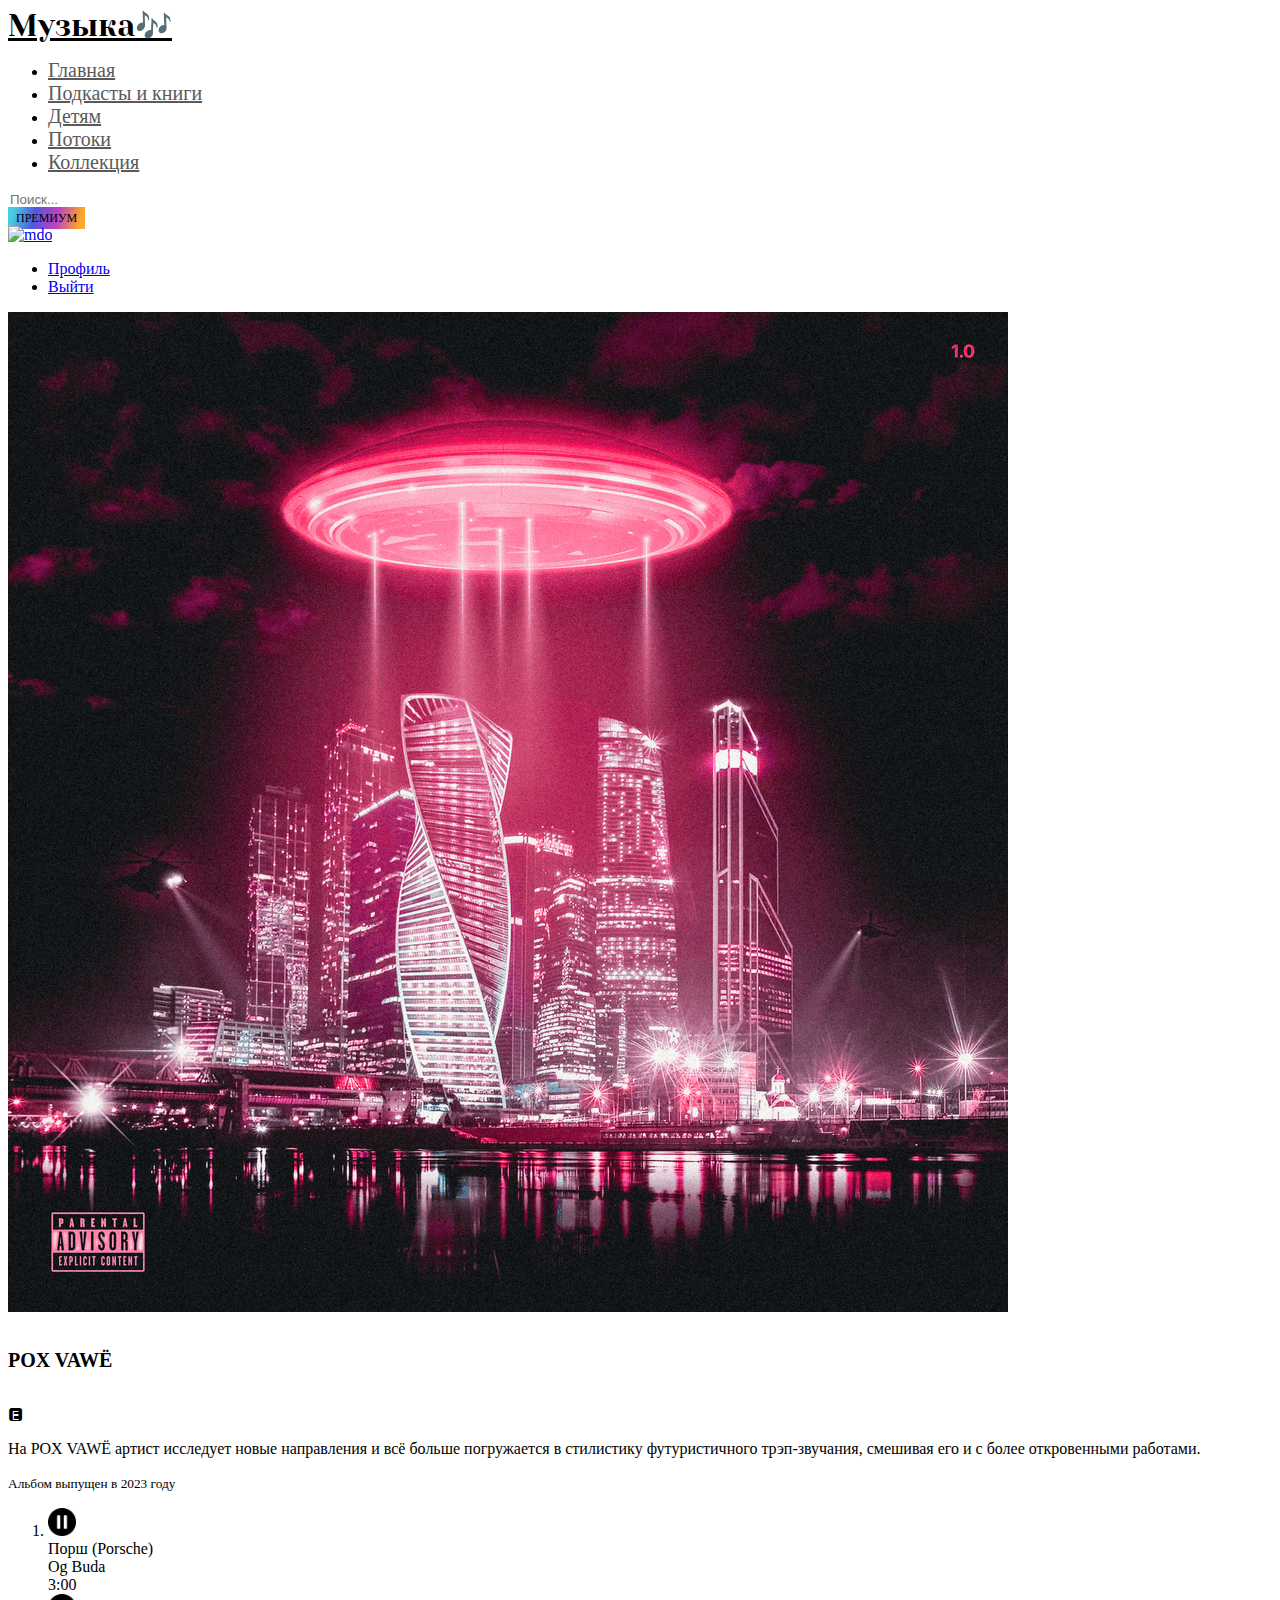
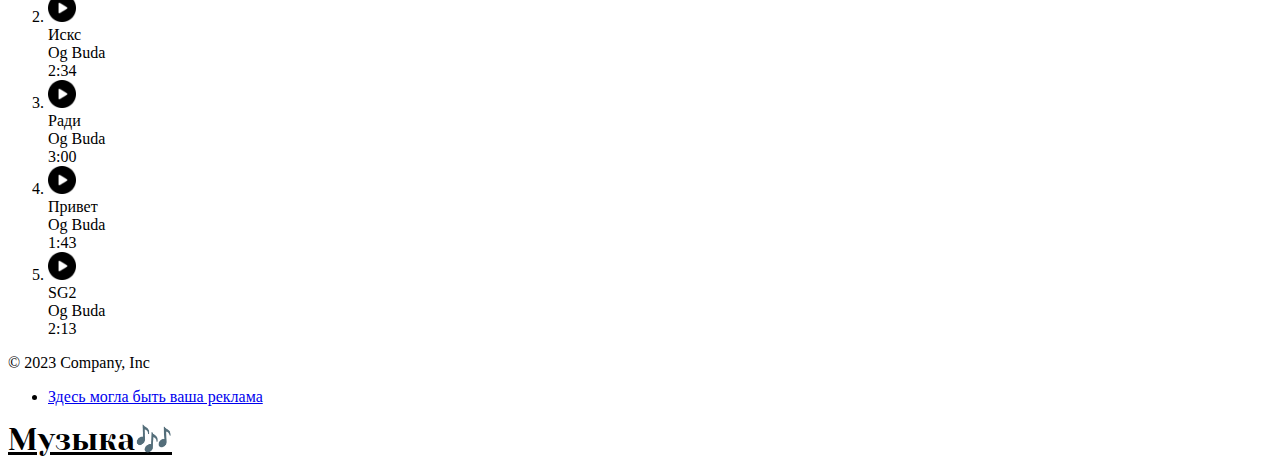
==== album.html @ f84b35a3 "Add files via upload" ====
<!DOCTYPE html>
<html lang="en">
  <head>
    <meta charset="UTF-8" />
    <meta name="viewport" content="width=device-width, initial-scale=1.0" />
    <title>Главная</title>

    <link
      href="https://cdn.jsdelivr.net/npm/bootstrap@5.3.2/dist/css/bootstrap.min.css"
      rel="stylesheet"
      integrity="sha384-T3c6CoIi6uLrA9TneNEoa7RxnatzjcDSCmG1MXxSR1GAsXEV/Dwwykc2MPK8M2HN"
      crossorigin="anonymous"
    />
    <link rel="stylesheet" href="css/album.css" />
    <link rel="preconnect" href="https://fonts.googleapis.com" />
    <link rel="preconnect" href="https://fonts.gstatic.com" crossorigin />
    <link
      href="https://fonts.googleapis.com/css2?family=Yeseva+One&display=swap"
      rel="stylesheet"
    />
    <link rel="stylesheet" href="css/header.css" />
    <script src="js/album.js" defer></script>
  </head>
  <body>
    <header class="p-3 mb-3 border-bottom container border-dark">
      <div class="container">
        <div
          class="d-flex flex-wrap align-items-center justify-content-center justify-content-lg-start"
        >
          <a
            href="index.html"
            class="logo-text me-4 d-flex align-items-center mb-2 mb-lg-0 text-decoration-none"
          >
            Музыка🎶
          </a>

          <ul
            class="nav col-12 col-lg-auto mb-2 justify-content-center mb-md-0"
          >
            <li><a href="#" class="nav-link px-3">Главная</a></li>
            <li><a href="#" class="nav-link px-3">Подкасты и книги</a></li>
            <li><a href="#" class="nav-link px-3">Детям</a></li>
            <li><a href="#" class="nav-link px-3">Потоки</a></li>
            <li><a href="#" class="nav-link px-3">Коллекция</a></li>
          </ul>

          <form
            class="col-12 col-lg-auto mb-3 mb-lg-0 me-lg-auto ms-4"
            role="search"
          >
            <input
              type="search"
              class="form-control"
              placeholder="Поиск..."
              aria-label="Search"
            />
          </form>

          <span class="badge-plus badge rounded-pill bg-secondary me-4"
            >ПРЕМИУМ</span
          >

          <div class="dropdown text-end">
            <a
              href="#"
              class="d-block link-dark text-decoration-none"
              data-bs-toggle="dropdown"
              aria-expanded="false"
            >
              <img
                src="https://github.com/mdo.png"
                alt="mdo"
                width="48"
                height="48"
                class="rounded-circle"
              />
            </a>
            <ul class="dropdown-menu text-small">
              <li><a class="dropdown-item" href="#">Профиль</a></li>
              <li><a class="dropdown-item" href="#">Выйти</a></li>
            </ul>
          </div>
        </div>
      </div>
    </header>

    <main class="container">
        <div class="row mt-4">
            <div class="col-6 p-3">
                <div class="card">
                    <div class="row">
                        <div class="col-4">
                                <img src="assets/1.png" alt="" class="img-fluid rounded-start">
                        </div>
                        <div class="col-8">
                            <div class="card-body">
                              <div class="d-flex justify-content-between">
                                <h5 class="card-title">
                                  POX VAWË
                                </h5>
                                <span class="e-mark">🅴</span>
                              </div>
                              <p class="card-text mb-2">
                                На POX VAWË артист исследует новые направления и всё больше погружается в стилистику футуристичного трэп-звучания, смешивая его и с более откровенными работами.
                              </p>
                              <p class="card-text">
                                <small class="text-muted">Альбом выпущен в 2023 году</small>
                              </p>
                            </div>
                        </div>
                    </div>
                </div>
            </div>
            <div class="col-6 p-3">
              <ol class="list-group">
                <li class="list-group-item d-flex align-items-center">
                  <img src="assets/pause.png" alt="" class="me-3 img-play" height="28px">
                  <div>
                    <div class="">Порш (Porsche)</div>
                    <div class="text-secondary">Og Buda</div>
                  </div>
                  <div class="ms-auto">
                    3:00
                  </div>
                </li>
                <li class="list-group-item d-flex align-items-center">
                  <img src="assets/play.png" alt="" class="me-3 img-play" height="28px">
                  <div>
                    <div class="">Искс</div>
                    <div class="text-secondary">Og Buda</div>
                  </div>
                  <div class="ms-auto">
                    2:34
                  </div>
                </li>
                <li class="list-group-item d-flex align-items-center">
                  <img src="assets/play.png" alt="" class="me-3 img-play" height="28px">
                  <div>
                    <div class="">Ради</div>
                    <div class="text-secondary">Og Buda</div>
                  </div>
                  <div class="ms-auto">
                    3:00
                  </div>
                </li>
                <li class="list-group-item d-flex align-items-center">
                  <img src="assets/play.png" alt="" class="me-3 img-play" height="28px">
                  <div>
                    <div class="">Привет</div>
                    <div class="text-secondary">Og Buda</div>
                  </div>
                  <div class="ms-auto">
                    1:43
                  </div>
                </li>
                <li class="list-group-item d-flex align-items-center">
                  <img src="assets/play.png" alt="" class="me-3 img-play" height="28px">
                  <div>
                    <div class="">SG2</div>
                    <div class="text-secondary">Og Buda</div>
                  </div>
                  <div class="ms-auto">
                    2:13
                  </div>
                </li>
              </ol>
            </div>
        </div>
    </main>

    <footer
      class="container border-dark d-flex flex-wrap justify-content-between align-items-center py-3 my-4 border-top"
    >
      <p class="col-md-4 mb-0 text-muted">© 2023 Company, Inc</p>

      <ul class="nav col-md-4 justify-content-center">
        <li class="nav-item">
          <a href="#" class="nav-link px-2 text-muted"
            >Здесь могла быть ваша реклама</a
          >
        </li>
      </ul>
      <a
        href="index.html"
        class="logo-text col-md-4 d-flex align-items-center justify-content-end mb-3 mb-md-0 me-md-auto link-dark text-decoration-none"
      >
        Музыка🎶
      </a>
    </footer>

    <script
      src="https://cdn.jsdelivr.net/npm/bootstrap@5.3.2/dist/js/bootstrap.bundle.min.js"
      integrity="sha384-C6RzsynM9kWDrMNeT87bh95OGNyZPhcTNXj1NW7RuBCsyN/o0jlpcV8Qyq46cDfL"
      crossorigin="anonymous"
    ></script>
  </body>
</html>
---- css/album.css ----
.card-title {
    font-size: 20px;
    font-weight: 600;
}
.card-text {
    font-size: 16px;
    font-weight: 500;
}
.list-group-item:hover {
    z-index: 1;
    outline: 3px solid rgb(192, 0, 199);
}
---- css/header.css ----
input[type="search"] {
    border: none;
}
.e-mark {
    cursor: default;
}
.logo-text {
    font-size: 30px;
    font-weight: normal;
    font-family: 'Yeseva One', serif;
    color: black;
}
header, footer {
    padding: 0;
}
header .nav-link {
    font-size: 20px;
    font-weight: 500;
    color: rgb(90, 90, 90);
    transition: 300ms;
    border-bottom: 4px solid transparent;
}
header .nav-link:hover {
    font-size: 20px;
    color: black;
    transition: 300ms;
    border-bottom: 4px solid rgb(118, 0, 122);
}
header .nav-link:active, .nav-link:focus {
    font-size: 20px;
    color: rgb(118, 0, 122);
    font-weight: 600;
    transition: 300ms;
}
.badge-plus {
    font-size: 12px;
    padding: 4px 8px;
    background: linear-gradient(101.67deg, #48cce0 7.24%,#505add 34.12%,#be40c0 62.93%,#fba82b 92.22%);
}
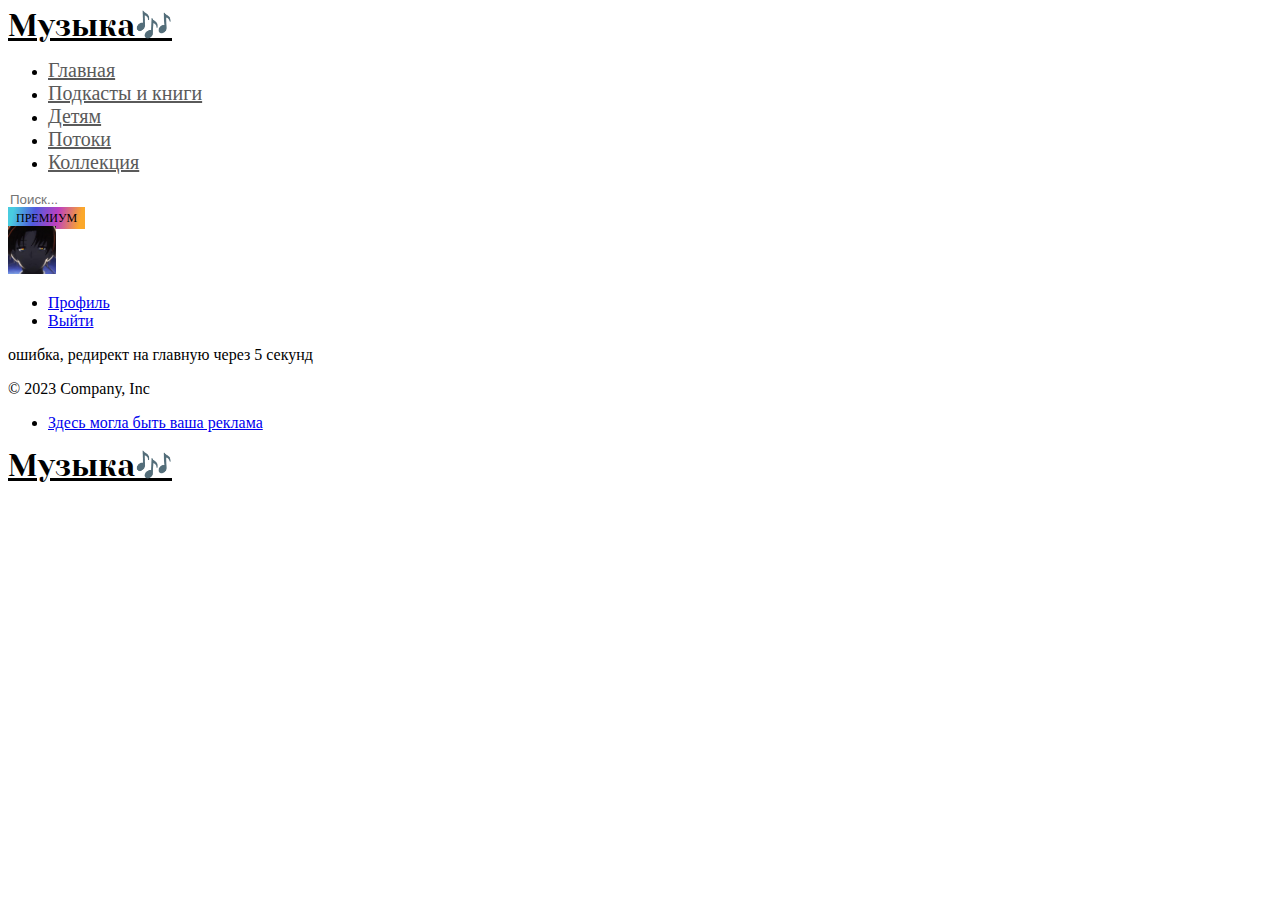
==== commit 0862b956: "Add files via upload" ====
--- a/album.html
+++ b/album.html
@@ -19,6 +19,7 @@
       rel="stylesheet"
     />
     <link rel="stylesheet" href="css/header.css" />
+    <script src="js/data.js" defer></script>
     <script src="js/album.js" defer></script>
   </head>
   <body>
@@ -29,7 +30,7 @@
         >
           <a
             href="index.html"
-            class="logo-text me-4 d-flex align-items-center mb-2 mb-lg-0 text-decoration-none"
+            class="logo-text me-lg-4 d-flex align-items-center mb-2 mb-lg-0 text-decoration-none"
           >
             Музыка🎶
           </a>
@@ -45,7 +46,7 @@
           </ul>
 
           <form
-            class="col-12 col-lg-auto mb-3 mb-lg-0 me-lg-auto ms-4"
+            class="col-12 col-lg-auto mb-3 mb-lg-0 me-xl-auto me-md-0 ms-4 border-bottom"
             role="search"
           >
             <input
@@ -55,125 +56,55 @@
               aria-label="Search"
             />
           </form>
+          <div class="d-flex justify-content-end align-items-center ms-md-auto">
+            <span class="badge-plus badge rounded-pill bg-secondary me-4"
+              >ПРЕМИУМ</span
+            >
 
-          <span class="badge-plus badge rounded-pill bg-secondary me-4"
-            >ПРЕМИУМ</span
-          >
-
-          <div class="dropdown text-end">
-            <a
-              href="#"
-              class="d-block link-dark text-decoration-none"
-              data-bs-toggle="dropdown"
-              aria-expanded="false"
-            >
-              <img
-                src="https://github.com/mdo.png"
-                alt="mdo"
-                width="48"
-                height="48"
-                class="rounded-circle"
-              />
-            </a>
-            <ul class="dropdown-menu text-small">
-              <li><a class="dropdown-item" href="#">Профиль</a></li>
-              <li><a class="dropdown-item" href="#">Выйти</a></li>
-            </ul>
+            <div class="dropdown text-end">
+              <a
+                href="#"
+                class="d-block link-dark text-decoration-none"
+                data-bs-toggle="dropdown"
+                aria-expanded="false"
+              >
+                <img
+                  src="assets/logo.jpg"
+                  alt="mdo"
+                  width="48"
+                  height="48"
+                  class="rounded-circle"
+                />
+              </a>
+              <ul class="dropdown-menu text-small">
+                <li><a class="dropdown-item" href="#">Профиль</a></li>
+                <li><a class="dropdown-item" href="#">Выйти</a></li>
+              </ul>
+            </div>
           </div>
         </div>
       </div>
     </header>
 
     <main class="container">
-        <div class="row mt-4">
-            <div class="col-6 p-3">
-                <div class="card">
-                    <div class="row">
-                        <div class="col-4">
-                                <img src="assets/1.png" alt="" class="img-fluid rounded-start">
-                        </div>
-                        <div class="col-8">
-                            <div class="card-body">
-                              <div class="d-flex justify-content-between">
-                                <h5 class="card-title">
-                                  POX VAWË
-                                </h5>
-                                <span class="e-mark">🅴</span>
-                              </div>
-                              <p class="card-text mb-2">
-                                На POX VAWË артист исследует новые направления и всё больше погружается в стилистику футуристичного трэп-звучания, смешивая его и с более откровенными работами.
-                              </p>
-                              <p class="card-text">
-                                <small class="text-muted">Альбом выпущен в 2023 году</small>
-                              </p>
-                            </div>
-                        </div>
-                    </div>
-                </div>
-            </div>
-            <div class="col-6 p-3">
-              <ol class="list-group">
-                <li class="list-group-item d-flex align-items-center">
-                  <img src="assets/pause.png" alt="" class="me-3 img-play" height="28px">
-                  <div>
-                    <div class="">Порш (Porsche)</div>
-                    <div class="text-secondary">Og Buda</div>
-                  </div>
-                  <div class="ms-auto">
-                    3:00
-                  </div>
-                </li>
-                <li class="list-group-item d-flex align-items-center">
-                  <img src="assets/play.png" alt="" class="me-3 img-play" height="28px">
-                  <div>
-                    <div class="">Искс</div>
-                    <div class="text-secondary">Og Buda</div>
-                  </div>
-                  <div class="ms-auto">
-                    2:34
-                  </div>
-                </li>
-                <li class="list-group-item d-flex align-items-center">
-                  <img src="assets/play.png" alt="" class="me-3 img-play" height="28px">
-                  <div>
-                    <div class="">Ради</div>
-                    <div class="text-secondary">Og Buda</div>
-                  </div>
-                  <div class="ms-auto">
-                    3:00
-                  </div>
-                </li>
-                <li class="list-group-item d-flex align-items-center">
-                  <img src="assets/play.png" alt="" class="me-3 img-play" height="28px">
-                  <div>
-                    <div class="">Привет</div>
-                    <div class="text-secondary">Og Buda</div>
-                  </div>
-                  <div class="ms-auto">
-                    1:43
-                  </div>
-                </li>
-                <li class="list-group-item d-flex align-items-center">
-                  <img src="assets/play.png" alt="" class="me-3 img-play" height="28px">
-                  <div>
-                    <div class="">SG2</div>
-                    <div class="text-secondary">Og Buda</div>
-                  </div>
-                  <div class="ms-auto">
-                    2:13
-                  </div>
-                </li>
-              </ol>
-            </div>
+      <div class="row mt-4">
+        <div class="col-12 col-xl-6 p-3 album">
+          
         </div>
+        <div class="col-12 col-xl-6 p-3">
+          <ol class="list-group playlist">
+            
+          </ol>
+        </div>
+      </div>
     </main>
 
     <footer
       class="container border-dark d-flex flex-wrap justify-content-between align-items-center py-3 my-4 border-top"
     >
-      <p class="col-md-4 mb-0 text-muted">© 2023 Company, Inc</p>
+      <p class="col-md-4 col-6 mb-0 text-muted">© 2023 Company, Inc</p>
 
-      <ul class="nav col-md-4 justify-content-center">
+      <ul class="nav col-md-4 col-6 justify-content-center">
         <li class="nav-item">
           <a href="#" class="nav-link px-2 text-muted"
             >Здесь могла быть ваша реклама</a
@@ -182,7 +113,7 @@
       </ul>
       <a
         href="index.html"
-        class="logo-text col-md-4 d-flex align-items-center justify-content-end mb-3 mb-md-0 me-md-auto link-dark text-decoration-none"
+        class="logo-text col-md-4 col-12 d-flex align-items-center justify-content-center justify-content-md-end mb-3 mb-md-0 me-md-auto link-dark text-decoration-none"
       >
         Музыка🎶
       </a>
--- a/css/album.css
+++ b/css/album.css
@@ -9,4 +9,24 @@
 .list-group-item:hover {
     z-index: 1;
     outline: 3px solid rgb(192, 0, 199);
+}
+@media (max-width: 768px){
+    main img{
+        border-top-left-radius: 6px;
+        border-top-right-radius: 6px;
+        border-bottom-left-radius: 0;
+    }
+}
+@media (min-width: 768px){
+    main img{
+        border-top-left-radius: 6px;
+        border-top-right-radius: 0;
+        border-bottom-left-radius: 6px;
+    }
+}
+.progress {
+    min-width: 100%;
+    max-height: 5px;
+    margin: 4px 0 2px 0;
+    
 }